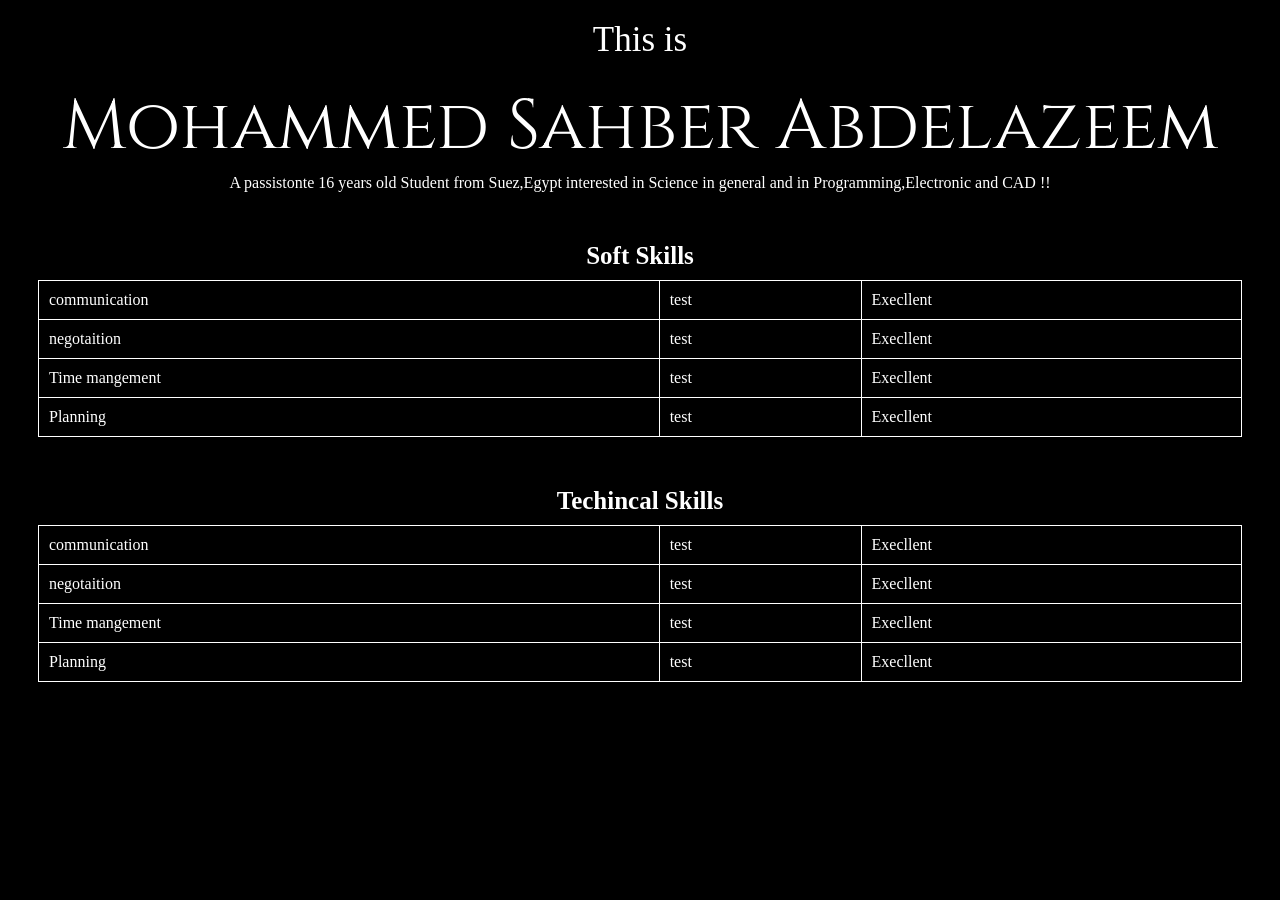
==== index.html @ 32f461c4 "added techinacal and soft skills table" ====
<!DOCTYPE html>
<html>
    <head>
        <link rel="stylesheet" href="style.css">
        <title>Vanger's Site</title>
        <link rel="icon" href="fav.ico">
        <link rel="preconnect" href="https://fonts.googleapis.com">
        <link rel="preconnect" href="https://fonts.gstatic.com" crossorigin>
        <link href="https://fonts.googleapis.com/css2?family=Roboto:wght@400;700&display=swap" rel="stylesheet">
        <link href="https://fonts.googleapis.com/css2?family=Cinzel:wght@400;700;900&display=swap" rel="stylesheet">
    </head>
    <body>
        <canva class="background"></canva>
        <div class="Pcontent">
            <div style="display: flex; justify-content: center; font-family: 'Roboto ,sans-serif'; font-size:35px; margin-top:20px;">This is </div>
             <div style="display: flex; justify-content: center; font-family: 'Cinzel' ,serif; font-size: 70px; margin-top: 20px;">Mohammed Sahber Abdelazeem </div>
             <div style="display: flex; justify-content: center; font-family: 'Roboto ,sans-serif';">A passistonte 16 years old Student from Suez,Egypt interested in Science in general and in Programming,Electronic and CAD !!</div>
             <div class="softk" style="border-collapse: collapse; margin: 50px 30px ; ">
                <div style="display: flex; justify-content: center; font-weight: bold; font-size: 25px; margin-bottom: 10px;">Soft Skills</div>
                <table>
                <tr><td>communication</td><td><div>test</div></td><td>Execllent</td></tr>
                <tr><td>negotaition</td><td><div>test</div></td><td>Execllent</td></tr>
                <tr><td>Time mangement</td><td><div>test</div></td><td>Execllent</td></tr>
                <tr><td>Planning</td><td><div>test</div></td><td>Execllent</td></tr>
             </table></div>
             <div class="softk" style="border-collapse: collapse; margin: 50px 30px ; ">
                <div style="display: flex; justify-content: center; font-weight: bold; font-size: 25px; margin-bottom: 10px;">Techincal Skills</div>
                <table>
                <tr><td>communication</td><td><div>test</div></td><td>Execllent</td></tr>
                <tr><td>negotaition</td><td><div>test</div></td><td>Execllent</td></tr>
                <tr><td>Time mangement</td><td><div>test</div></td><td>Execllent</td></tr>
                <tr><td>Planning</td><td><div>test</div></td><td>Execllent</td></tr>
             </table></div>
        </div>
    </body>
</html>
---- style.css ----
.background{
    inset: 0;
    position: fixed;
    width: 100%;
    height: 100%;
    background-color: black;
    z-index: -1;
}
.Pcontent{
    color: white;
}
.softk table{
    border-collapse: collapse;
    width: 100%;
}
.softk table td{
    border: 1px solid white;
    padding: 10px;
}
.softk table th{
    background-color: blue;
    color: red;
    padding: 10px;
}
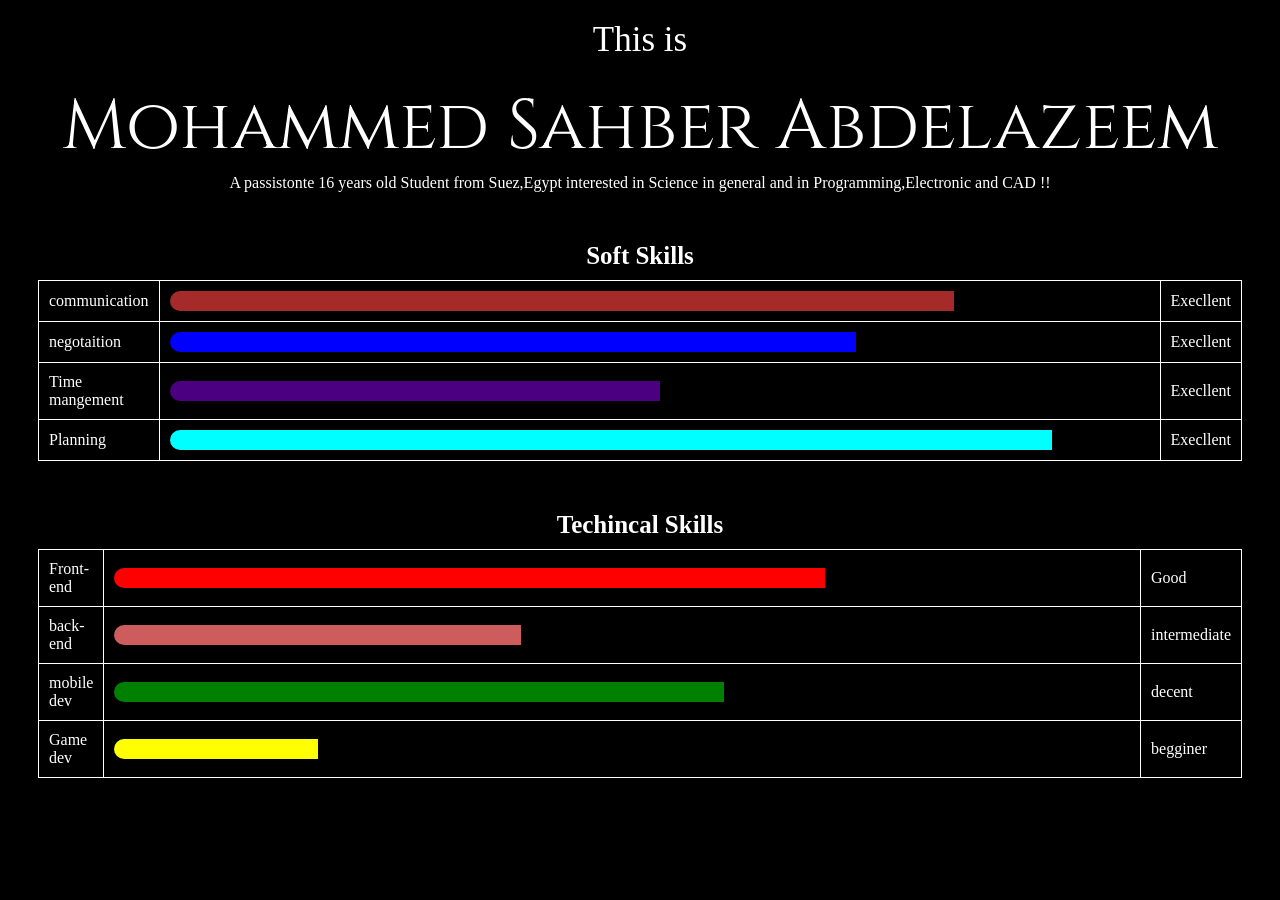
==== commit 7e96fd6d: "added progress bars and some metas" ====
--- a/index.html
+++ b/index.html
@@ -1,6 +1,8 @@
 <!DOCTYPE html>
 <html>
     <head>
+        <meta charset="UTF-8">
+<meta name="viewport" content="width=device-width, initial-scale=1.0">
         <link rel="stylesheet" href="style.css">
         <title>Vanger's Site</title>
         <link rel="icon" href="fav.ico">
@@ -18,18 +20,18 @@
              <div class="softk" style="border-collapse: collapse; margin: 50px 30px ; ">
                 <div style="display: flex; justify-content: center; font-weight: bold; font-size: 25px; margin-bottom: 10px;">Soft Skills</div>
                 <table>
-                <tr><td>communication</td><td><div>test</div></td><td>Execllent</td></tr>
-                <tr><td>negotaition</td><td><div>test</div></td><td>Execllent</td></tr>
-                <tr><td>Time mangement</td><td><div>test</div></td><td>Execllent</td></tr>
-                <tr><td>Planning</td><td><div>test</div></td><td>Execllent</td></tr>
+                <tr><td>communication</td><td><div class="track"><div style="width: 80%; background-color: brown;"></div></div></td><td>Execllent</td></tr>
+                <tr><td>negotaition</td><td><div class="track"><div style="width: 70%; background-color: blue;"></div></div></td><td>Execllent</td></tr>
+                <tr><td>Time mangement</td><td><div class="track"><div style="width: 50%; background-color: indigo;"></div></div></td><td>Execllent</td></tr>
+                <tr><td>Planning</td><td><div class="track"><div style="width: 90%; background-color: aqua;"></div></div></td><td>Execllent</td></tr>
              </table></div>
              <div class="softk" style="border-collapse: collapse; margin: 50px 30px ; ">
                 <div style="display: flex; justify-content: center; font-weight: bold; font-size: 25px; margin-bottom: 10px;">Techincal Skills</div>
                 <table>
-                <tr><td>communication</td><td><div>test</div></td><td>Execllent</td></tr>
-                <tr><td>negotaition</td><td><div>test</div></td><td>Execllent</td></tr>
-                <tr><td>Time mangement</td><td><div>test</div></td><td>Execllent</td></tr>
-                <tr><td>Planning</td><td><div>test</div></td><td>Execllent</td></tr>
+                <tr><td>Front-end</td><td><div class="track"><div style="width: 70%; background-color: red;"></div></div></td><td>Good</td></tr>
+                <tr><td>back-end</td><td><div class="track"><div style="width: 40%; background-color: indianred;"></div></div></td><td>intermediate</td></tr>
+                <tr><td>mobile dev</td><td><div class="track"><div style="width: 60%; background-color: green;"></div></div></td><td>decent</td></tr>
+                <tr><td>Game dev</td><td><div class="track"><div style="width: 20%; background-color: yellow;"></div></div></td><td>begginer</td></tr>
              </table></div>
         </div>
     </body>
--- a/style.css
+++ b/style.css
@@ -13,12 +13,34 @@
     border-collapse: collapse;
     width: 100%;
 }
-.softk table td{
+.softk table tr td{
     border: 1px solid white;
     padding: 10px;
 }
-.softk table th{
-    background-color: blue;
-    color: red;
-    padding: 10px;
+.softk table tr td:first-child,.softk table tr td:last-child{
+    width: 1%;
+    white-space: nowarp;
+}
+.sslider{
+    transition: ease-in 5s ;
+}
+.track{
+    width: 100%;
+    border-radius: 10px;
+    overflow: hidden;
+    height: 20px;
+}
+@keyframes fill {
+    from{
+        width: 0%;
+    }
+}
+.track div{
+    height: 100%;
+    width: 0%;
+    animation: fill 2s forwards;
+}
+.background{
+    width: 100vw;
+    height: 100vh;
 }
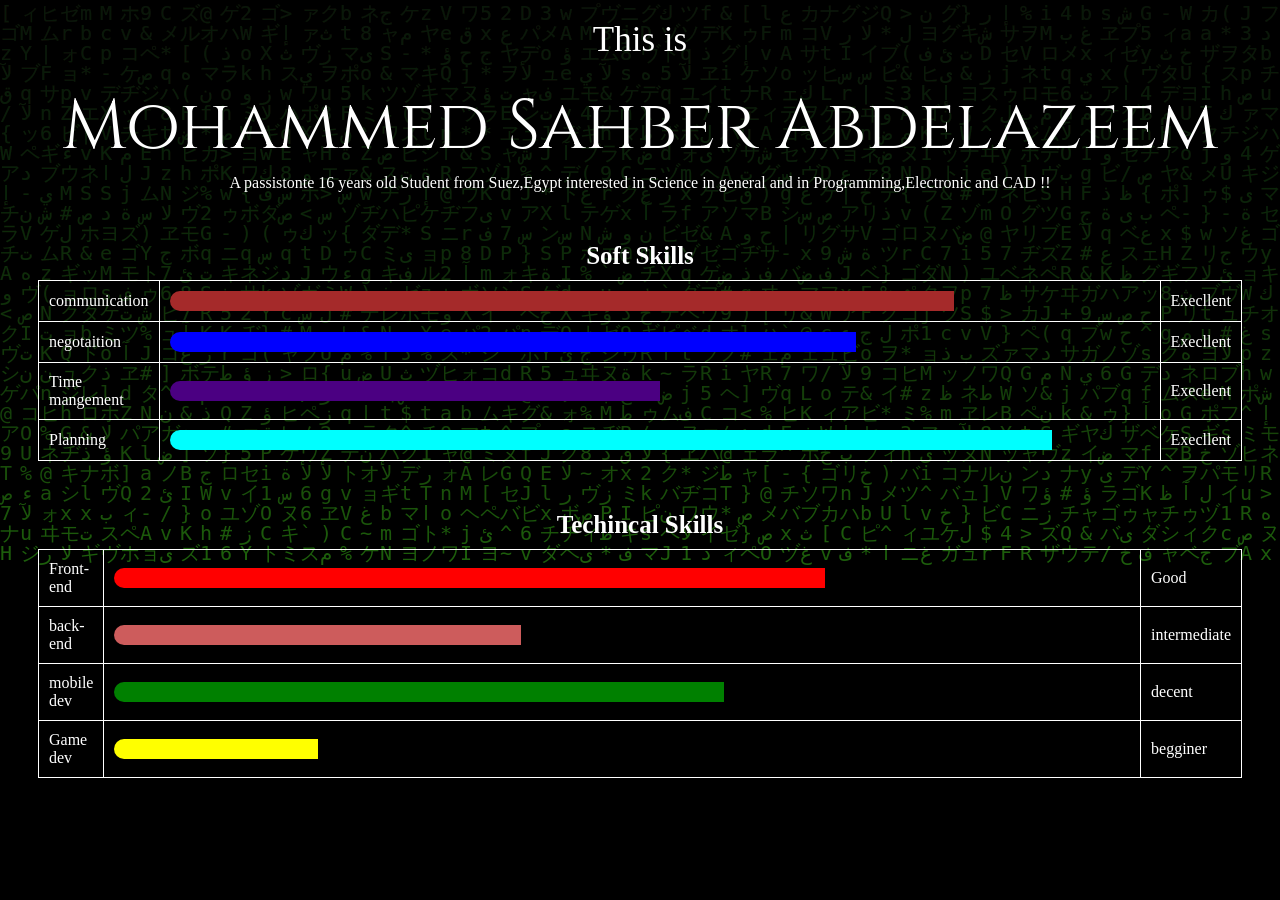
==== commit 84c2dcd5: "added the gree matrix rainfall effect !!!" ====
--- a/index.html
+++ b/index.html
@@ -12,7 +12,7 @@
         <link href="https://fonts.googleapis.com/css2?family=Cinzel:wght@400;700;900&display=swap" rel="stylesheet">
     </head>
     <body>
-        <canva class="background"></canva>
+        <canvas id="background"></canvas>
         <div class="Pcontent">
             <div style="display: flex; justify-content: center; font-family: 'Roboto ,sans-serif'; font-size:35px; margin-top:20px;">This is </div>
              <div style="display: flex; justify-content: center; font-family: 'Cinzel' ,serif; font-size: 70px; margin-top: 20px;">Mohammed Sahber Abdelazeem </div>
@@ -34,5 +34,39 @@
                 <tr><td>Game dev</td><td><div class="track"><div style="width: 20%; background-color: yellow;"></div></div></td><td>begginer</td></tr>
              </table></div>
         </div>
+        <script>
+            const canva = document.getElementById("background");
+            const ctx = canva.getContext("2d");
+            canva.width = window.innerWidth;
+            canva.height = window.innerHeight;
+            const characters = "ضصثقفغعهخحجدشسيبلاتنمكطئءؤرﻻىةوزظذإآﻵﻷabcdefghijklmnopqrstuvwxyzABCDEFGHIJKLMNOPQRSTUVWXYZ123456789アァカサタナハマヤャラワガザダバパイィキシチニヒミリヰギジヂビピウゥクスツヌフムユュルグズブヅプエェケセテネヘメレヱゲゼデベペオォコソトノホモヨョロヲゴゾドボポヴッン@#$%^&*()*&^%+-/~{[|`]}<>".split("");
+            const font = 20;
+            const columns = canva.width /font
+            const drops = [];
+            for(let i = 0;i < columns;i++){
+                drops[i] = 1;
+            }
+            function draw(){
+                ctx.fillStyle = "rgba(0,0,0,0.05)";
+                ctx.fillRect(0, 0, canva.width, canva.height);
+                ctx.fillStyle = "#1d5e0c";
+                ctx.font = `${font}px monospace`;
+                for(let i = 0;i<drops.length;i++){
+                    const text = characters[Math.floor(Math.random() * characters.length)];
+                    ctx.fillText(text,i*font,drops[i]*font);
+                    drops[i]++
+                    if(drops[i]*font > canva.height && Math.random() > 0.975){
+                        drops[i] = 0;
+                    }
+                    
+                }
+
+            }
+            setInterval(draw,50)
+            window.addEventListener("resize",() =>{
+                canva.width = window.innerWidth;
+            canva.height = window.innerHeight;
+            })
+        </script>
     </body>
 </html>
--- a/style.css
+++ b/style.css
@@ -1,4 +1,4 @@
-.background{
+#background{
     inset: 0;
     position: fixed;
     width: 100%;
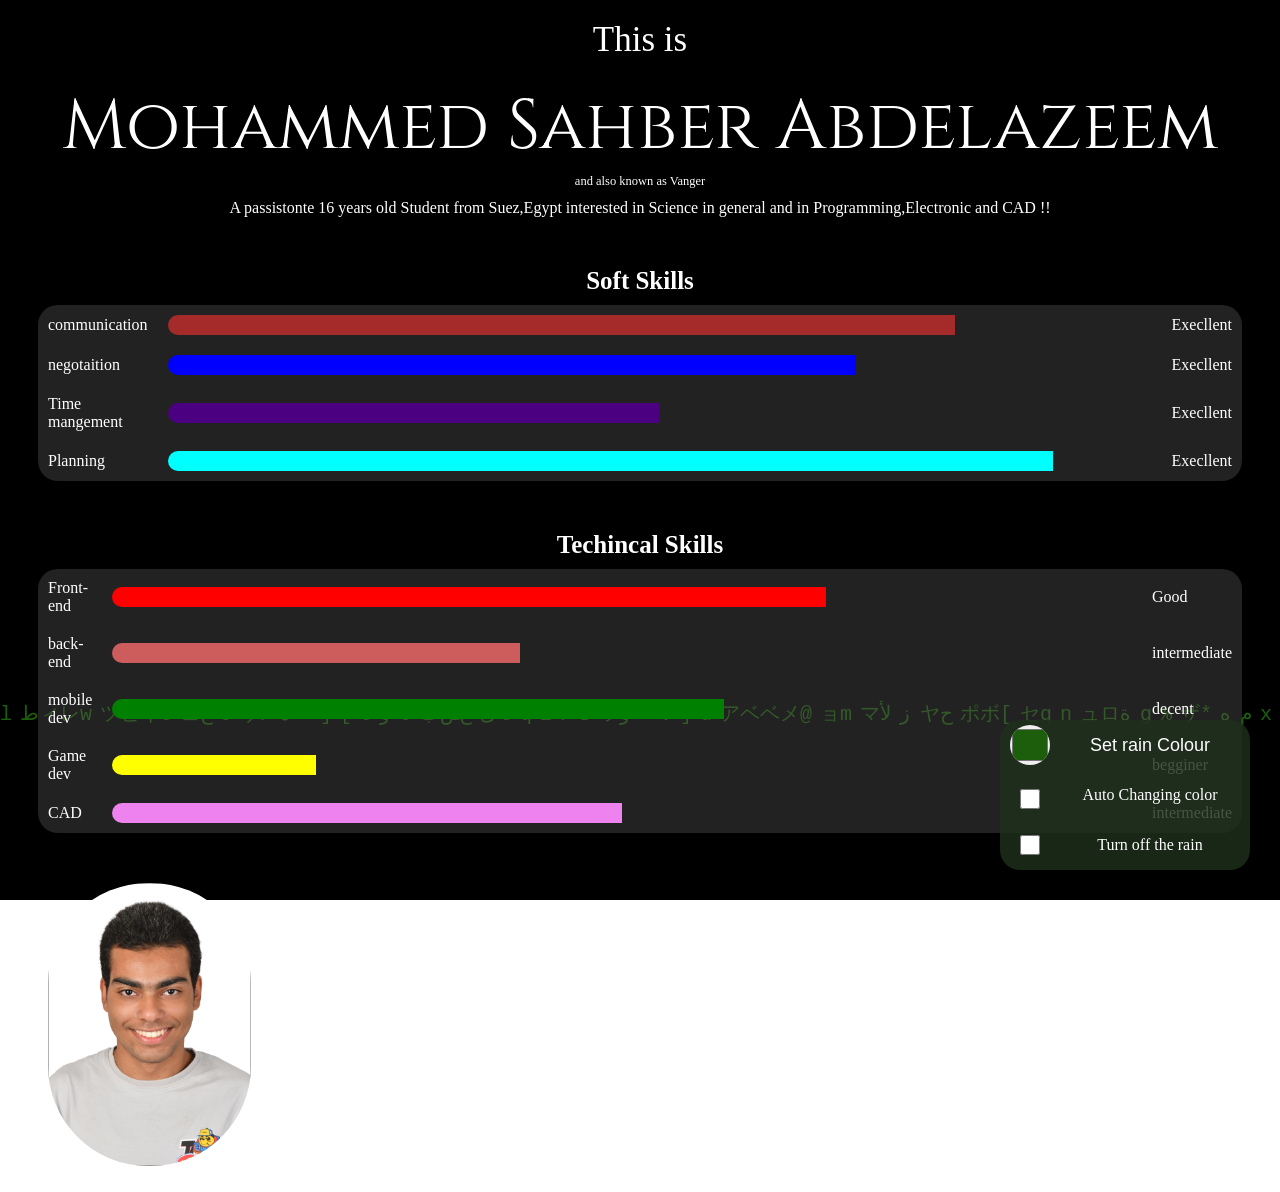
==== commit e18fe91c: "added the rain control widget + started working on the footer of the page" ====
--- a/index.html
+++ b/index.html
@@ -13,43 +13,80 @@
     </head>
     <body>
         <canvas id="background"></canvas>
+        <div class="setwindow" style="position:fixed; right: 30px; bottom: 30px; width: 250px;height: 150px; background-color: rgba(31, 48, 28, 0.823); border-radius: 20px; display: grid; grid-template-columns: 50px 1fr ; grid-template-rows: 1fr 1fr 1fr; align-items: center;">
+            <input type="color" id="colorsec" style=" display:grid;cursor:pointer;border: none;padding: 0px; border-radius: 40px; width: 40px; height: 40px; display: grid; place-items: center; margin-left: 10px;">
+            <div style="color: white; display:grid; place-items:center ;font-size:large; font-family: 'Segoe UI', Tahoma, Geneva, Verdana, sans-serif;">Set rain Colour</div>
+            <input id="autocolor" type="checkbox" style="display: grid; place-items: center; margin-left: 10px; width: 30px; margin-top: 10px; margin-left: 20px; width: 20px; height: 20px;">
+            <div style="color: white; display: grid;cursor: pointer; place-items: center;">Auto Changing color</div>
+            <input id="raincheck" type="checkbox" style="display: grid; place-items: center; margin-left: 10px; width: 30px; margin-left: 20px; width: 20px; height: 20px; ">
+            <div style="color: white; display: grid;cursor: pointer; place-items: center;">Turn off the rain</div>
+        </div>
         <div class="Pcontent">
             <div style="display: flex; justify-content: center; font-family: 'Roboto ,sans-serif'; font-size:35px; margin-top:20px;">This is </div>
              <div style="display: flex; justify-content: center; font-family: 'Cinzel' ,serif; font-size: 70px; margin-top: 20px;">Mohammed Sahber Abdelazeem </div>
+             <div style="display: flex; justify-content: center; font-family: 'Roboto ,sans-serif'; font-size: 12.5px; margin-bottom: 10px;">and also known as Vanger</div>
              <div style="display: flex; justify-content: center; font-family: 'Roboto ,sans-serif';">A passistonte 16 years old Student from Suez,Egypt interested in Science in general and in Programming,Electronic and CAD !!</div>
              <div class="softk" style="border-collapse: collapse; margin: 50px 30px ; ">
                 <div style="display: flex; justify-content: center; font-weight: bold; font-size: 25px; margin-bottom: 10px;">Soft Skills</div>
                 <table>
-                <tr><td>communication</td><td><div class="track"><div style="width: 80%; background-color: brown;"></div></div></td><td>Execllent</td></tr>
-                <tr><td>negotaition</td><td><div class="track"><div style="width: 70%; background-color: blue;"></div></div></td><td>Execllent</td></tr>
-                <tr><td>Time mangement</td><td><div class="track"><div style="width: 50%; background-color: indigo;"></div></div></td><td>Execllent</td></tr>
-                <tr><td>Planning</td><td><div class="track"><div style="width: 90%; background-color: aqua;"></div></div></td><td>Execllent</td></tr>
+                <tr><td>communication</td><span style="width: 5px;"></span><td class="progress"><div class="track"><div style="width: 80%; background-color: brown;"></div></div></td><td>Execllent</td></tr>
+                <tr><td>negotaition</td><td class="progress"><div class="track"><div style="width: 70%; background-color: blue;"></div></div></td><td>Execllent</td></tr>
+                <tr><td>Time mangement</td><td class="progress"><div class="track"><div style="width: 50%; background-color: indigo;"></div></div></td><td>Execllent</td></tr>
+                <tr><td>Planning</td><td class="progress"><div class="track"><div style="width: 90%; background-color: aqua;"></div></div></td><td>Execllent</td></tr>
              </table></div>
              <div class="softk" style="border-collapse: collapse; margin: 50px 30px ; ">
                 <div style="display: flex; justify-content: center; font-weight: bold; font-size: 25px; margin-bottom: 10px;">Techincal Skills</div>
                 <table>
-                <tr><td>Front-end</td><td><div class="track"><div style="width: 70%; background-color: red;"></div></div></td><td>Good</td></tr>
-                <tr><td>back-end</td><td><div class="track"><div style="width: 40%; background-color: indianred;"></div></div></td><td>intermediate</td></tr>
-                <tr><td>mobile dev</td><td><div class="track"><div style="width: 60%; background-color: green;"></div></div></td><td>decent</td></tr>
-                <tr><td>Game dev</td><td><div class="track"><div style="width: 20%; background-color: yellow;"></div></div></td><td>begginer</td></tr>
+                <tr><td>Front-end</td><td class="progress"><div class="track"><div style="width: 70%; background-color: red;"></div></div></td><td>Good</td></tr>
+                <tr><td>back-end</td><td class="progress"><div class="track"><div style="width: 40%; background-color: indianred;"></div></div></td><td>intermediate</td></tr>
+                <tr><td>mobile dev</td><td class="progress"><div class="track"><div style="width: 60%; background-color: green;"></div></div></td><td>decent</td></tr>
+                <tr><td>Game dev</td><td class="progress"><div class="track"><div style="width: 20%; background-color: yellow;"></div></div></td><td>begginer</td></tr>
+                <tr><td>CAD</td><td class="progress"><div class="track"><div style="width: 50%; background-color: violet;"></div></div></td><td>intermediate</td></tr>
              </table></div>
+             <div class="quote" style="display: grid; grid-template-columns: 20% 1fr; width: 100%; ">
+                <div style="display: flex; flex-direction: column; align-items: center;">
+                    <img src="ME.JPG" style="width: 80%;height: auto; border-radius: 100px; overflow: hidden; margin-left:30px; position: relative;">
+                    <div style="place-items: center; position: relative; justify-content: center;align-items: center;">
+                        Me after Discovering HackClub
+                    </div>
+                    </div>
+<div  style=" display:flex ;font-size: 40px; vertical-align: middle; place-items: center; align-items: center; font-style: italic;"><q></q>Hack Club is like my bigger family ,it is the community and the place where i feel supported and encourged</div>
+            </div>
         </div>
         <script>
+            let clearinter ;
             const canva = document.getElementById("background");
             const ctx = canva.getContext("2d");
             canva.width = window.innerWidth;
             canva.height = window.innerHeight;
             const characters = "ضصثقفغعهخحجدشسيبلاتنمكطئءؤرﻻىةوزظذإآﻵﻷabcdefghijklmnopqrstuvwxyzABCDEFGHIJKLMNOPQRSTUVWXYZ123456789アァカサタナハマヤャラワガザダバパイィキシチニヒミリヰギジヂビピウゥクスツヌフムユュルグズブヅプエェケセテネヘメレヱゲゼデベペオォコソトノホモヨョロヲゴゾドボポヴッン@#$%^&*()*&^%+-/~{[|`]}<>".split("");
             const font = 20;
+            var font_color = "#1d5e0c"
+            func_intveral = 50;
             const columns = canva.width /font
             const drops = [];
+            let autotime = 1000;
+            let colorinter;
+            let raininter ;
+            let raincheck = document.getElementById("raincheck");
             for(let i = 0;i < columns;i++){
                 drops[i] = 1;
+            }
+            function clearrain(){
+                ctx.fillStyle = "rgba(0,0,0,0.05)";
+                ctx.fillRect(0, 0, canva.width, canva.height);
+            }
+            function randcolor(){
+                let color = "#"
+                let red = ((Math.floor(Math.random() * 256)).toString(16)).padStart(2,"0")
+                let green = (Math.floor(Math.random() * 256)).toString(16).padStart(2,"0")
+                let blue = (Math.floor(Math.random() * 256)).toString(16).padStart(2,"0")
+                font_color = color + red + green + blue;
             }
             function draw(){
                 ctx.fillStyle = "rgba(0,0,0,0.05)";
                 ctx.fillRect(0, 0, canva.width, canva.height);
-                ctx.fillStyle = "#1d5e0c";
+                ctx.fillStyle = font_color;
                 ctx.font = `${font}px monospace`;
                 for(let i = 0;i<drops.length;i++){
                     const text = characters[Math.floor(Math.random() * characters.length)];
@@ -62,11 +99,34 @@
                 }
 
             }
-            setInterval(draw,50)
+            raininter = setInterval(draw,func_intveral);
             window.addEventListener("resize",() =>{
                 canva.width = window.innerWidth;
             canva.height = window.innerHeight;
             })
+        const colorsec = document.getElementById("colorsec")
+        colorsec.value = font_color;
+        colorsec.addEventListener("input" ,() => {
+            font_color = colorsec.value;
+        })
+        let colorcheckbox = document.getElementById("autocolor");
+        colorcheckbox.addEventListener("change" ,() => {
+if (colorcheckbox.checked == true){
+        colorinter = setInterval(randcolor,1000);
+        }else if(colorcheckbox.checked == false){
+            clearInterval(colorinter);
+        }
+        })
+        raincheck.addEventListener("change" ,() => {
+            if(raincheck.checked == true){
+                clearInterval(raininter)
+                clearinter = setInterval(clearrain,func_intveral);
+
+            }else{
+                clearInterval(clearinter);
+                raininter = setInterval(draw,func_intveral);
+            }
+        })
         </script>
     </body>
 </html>
--- a/style.css
+++ b/style.css
@@ -10,11 +10,20 @@
     color: white;
 }
 .softk table{
-    border-collapse: collapse;
+    border-spacing: 0px;
+    border-radius: 20px;
+    border-collapse: separate;
     width: 100%;
+    overflow: hidden;
+}
+.softk table tr{
+    /* background-color: rgba(36, 74, 30, 0.636); */
+    background-color: rgba(83, 83, 83, 0.406);
+    border: 0px;
+    border-radius: 40px;
 }
 .softk table tr td{
-    border: 1px solid white;
+    /* border: 1px solid white; */
     padding: 10px;
 }
 .softk table tr td:first-child,.softk table tr td:last-child{
@@ -43,4 +52,7 @@
 .background{
     width: 100vw;
     height: 100vh;
+}
+.progress{
+    background: transparent;
 }
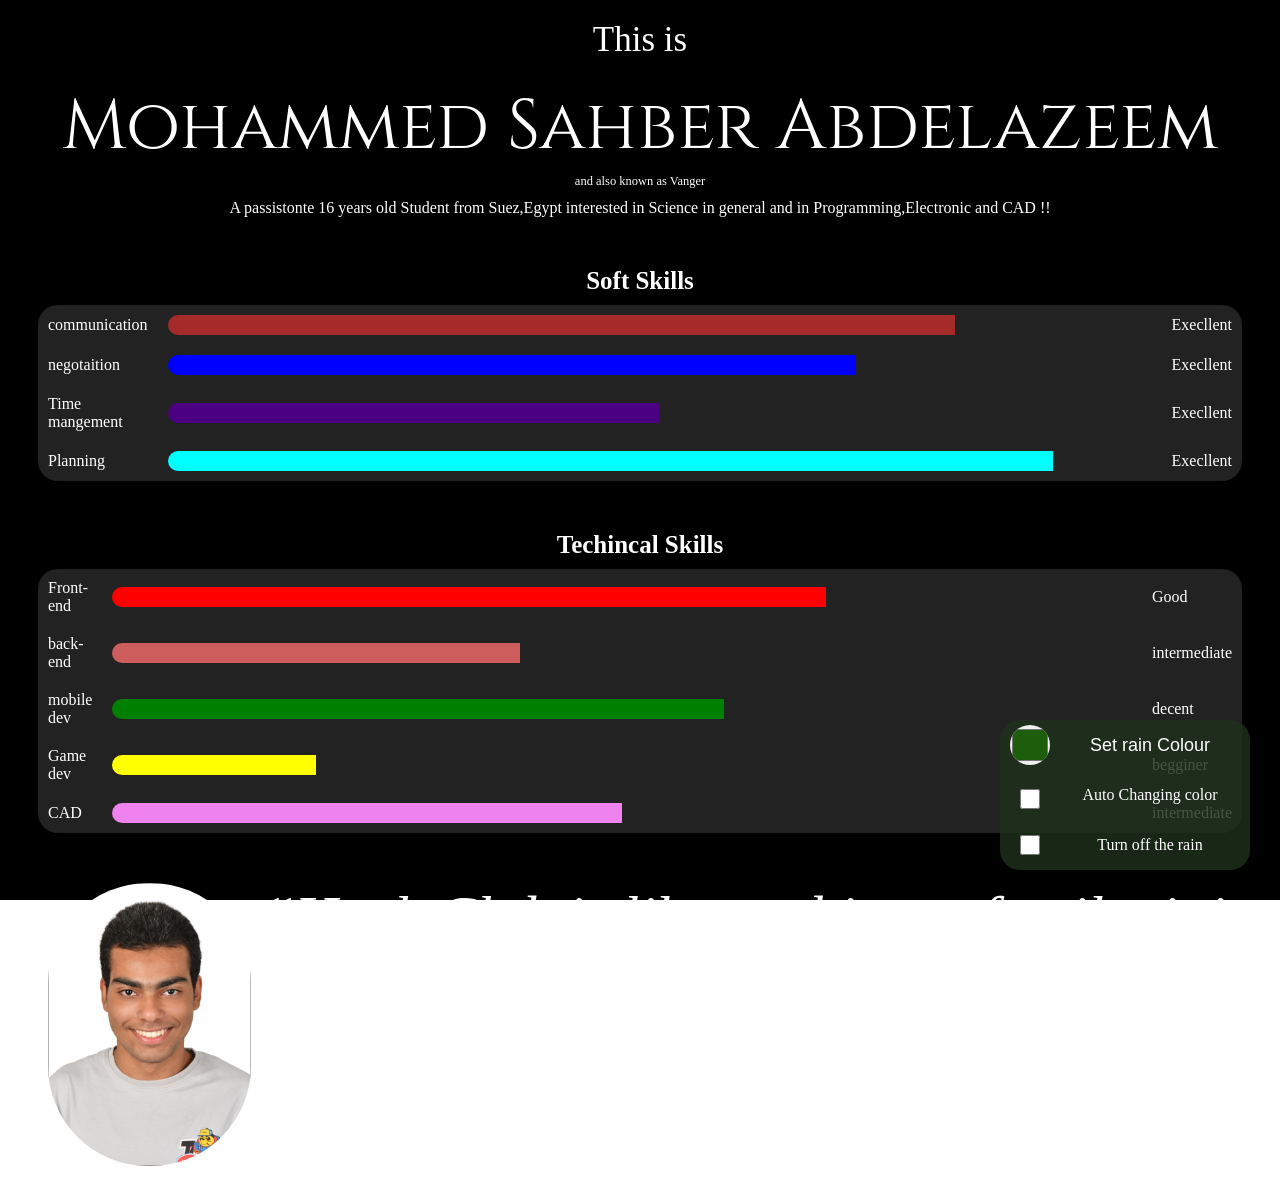
==== commit 774345f4: "finally ...i fixed the foramtting issue!!" ====
--- a/index.html
+++ b/index.html
@@ -1,132 +1,398 @@
-<!DOCTYPE html>
+<!doctype html>
 <html>
-    <head>
-        <meta charset="UTF-8">
-<meta name="viewport" content="width=device-width, initial-scale=1.0">
-        <link rel="stylesheet" href="style.css">
-        <title>Vanger's Site</title>
-        <link rel="icon" href="fav.ico">
-        <link rel="preconnect" href="https://fonts.googleapis.com">
-        <link rel="preconnect" href="https://fonts.gstatic.com" crossorigin>
-        <link href="https://fonts.googleapis.com/css2?family=Roboto:wght@400;700&display=swap" rel="stylesheet">
-        <link href="https://fonts.googleapis.com/css2?family=Cinzel:wght@400;700;900&display=swap" rel="stylesheet">
-    </head>
-    <body>
-        <canvas id="background"></canvas>
-        <div class="setwindow" style="position:fixed; right: 30px; bottom: 30px; width: 250px;height: 150px; background-color: rgba(31, 48, 28, 0.823); border-radius: 20px; display: grid; grid-template-columns: 50px 1fr ; grid-template-rows: 1fr 1fr 1fr; align-items: center;">
-            <input type="color" id="colorsec" style=" display:grid;cursor:pointer;border: none;padding: 0px; border-radius: 40px; width: 40px; height: 40px; display: grid; place-items: center; margin-left: 10px;">
-            <div style="color: white; display:grid; place-items:center ;font-size:large; font-family: 'Segoe UI', Tahoma, Geneva, Verdana, sans-serif;">Set rain Colour</div>
-            <input id="autocolor" type="checkbox" style="display: grid; place-items: center; margin-left: 10px; width: 30px; margin-top: 10px; margin-left: 20px; width: 20px; height: 20px;">
-            <div style="color: white; display: grid;cursor: pointer; place-items: center;">Auto Changing color</div>
-            <input id="raincheck" type="checkbox" style="display: grid; place-items: center; margin-left: 10px; width: 30px; margin-left: 20px; width: 20px; height: 20px; ">
-            <div style="color: white; display: grid;cursor: pointer; place-items: center;">Turn off the rain</div>
+  <head>
+    <meta charset="UTF-8" />
+    <meta name="viewport" content="width=device-width, initial-scale=1.0" />
+    <link rel="stylesheet" href="style.css" />
+    <title>Vanger's Site</title>
+    <link rel="icon" href="fav.ico" />
+    <link rel="preconnect" href="https://fonts.googleapis.com" />
+    <link rel="preconnect" href="https://fonts.gstatic.com" crossorigin />
+    <link
+      href="https://fonts.googleapis.com/css2?family=Roboto:wght@400;700&display=swap"
+      rel="stylesheet"
+    />
+    <link
+      href="https://fonts.googleapis.com/css2?family=Cinzel:wght@400;700;900&display=swap"
+      rel="stylesheet"
+    />
+  </head>
+  <body>
+    <canvas id="background"></canvas>
+    <div
+      class="setwindow"
+      style="
+        position: fixed;
+        right: 30px;
+        bottom: 30px;
+        width: 250px;
+        height: 150px;
+        background-color: rgba(31, 48, 28, 0.823);
+        border-radius: 20px;
+        display: grid;
+        grid-template-columns: 50px 1fr;
+        grid-template-rows: 1fr 1fr 1fr;
+        align-items: center;
+      "
+    >
+      <input
+        type="color"
+        id="colorsec"
+        style="
+          display: grid;
+          cursor: pointer;
+          border: none;
+          padding: 0px;
+          border-radius: 40px;
+          width: 40px;
+          height: 40px;
+          display: grid;
+          place-items: center;
+          margin-left: 10px;
+        "
+      />
+      <div
+        style="
+          color: white;
+          display: grid;
+          place-items: center;
+          font-size: large;
+          font-family:
+            &quot;Segoe UI&quot;, Tahoma, Geneva, Verdana, sans-serif;
+        "
+      >
+        Set rain Colour
+      </div>
+      <input
+        id="autocolor"
+        type="checkbox"
+        style="
+          display: grid;
+          place-items: center;
+          margin-left: 10px;
+          width: 30px;
+          margin-top: 10px;
+          margin-left: 20px;
+          width: 20px;
+          height: 20px;
+        "
+      />
+      <div
+        style="
+          color: white;
+          display: grid;
+          cursor: pointer;
+          place-items: center;
+        "
+      >
+        Auto Changing color
+      </div>
+      <input
+        id="raincheck"
+        type="checkbox"
+        style="
+          display: grid;
+          place-items: center;
+          margin-left: 10px;
+          width: 30px;
+          margin-left: 20px;
+          width: 20px;
+          height: 20px;
+        "
+      />
+      <div
+        style="
+          color: white;
+          display: grid;
+          cursor: pointer;
+          place-items: center;
+        "
+      >
+        Turn off the rain
+      </div>
+    </div>
+    <div class="Pcontent">
+      <div
+        style="
+          display: flex;
+          justify-content: center;
+          font-family: &quot;Roboto ,sans-serif&quot;;
+          font-size: 35px;
+          margin-top: 20px;
+        "
+      >
+        This is
+      </div>
+      <div
+        style="
+          display: flex;
+          justify-content: center;
+          font-family: &quot;Cinzel&quot;, serif;
+          font-size: 70px;
+          margin-top: 20px;
+        "
+      >
+        Mohammed Sahber Abdelazeem
+      </div>
+      <div
+        style="
+          display: flex;
+          justify-content: center;
+          font-family: &quot;Roboto ,sans-serif&quot;;
+          font-size: 12.5px;
+          margin-bottom: 10px;
+        "
+      >
+        and also known as Vanger
+      </div>
+      <div
+        style="
+          display: flex;
+          justify-content: center;
+          font-family: &quot;Roboto ,sans-serif&quot;;
+        "
+      >
+        A passistonte 16 years old Student from Suez,Egypt interested in Science
+        in general and in Programming,Electronic and CAD !!
+      </div>
+      <div class="softk" style="border-collapse: collapse; margin: 50px 30px">
+        <div
+          style="
+            display: flex;
+            justify-content: center;
+            font-weight: bold;
+            font-size: 25px;
+            margin-bottom: 10px;
+          "
+        >
+          Soft Skills
         </div>
-        <div class="Pcontent">
-            <div style="display: flex; justify-content: center; font-family: 'Roboto ,sans-serif'; font-size:35px; margin-top:20px;">This is </div>
-             <div style="display: flex; justify-content: center; font-family: 'Cinzel' ,serif; font-size: 70px; margin-top: 20px;">Mohammed Sahber Abdelazeem </div>
-             <div style="display: flex; justify-content: center; font-family: 'Roboto ,sans-serif'; font-size: 12.5px; margin-bottom: 10px;">and also known as Vanger</div>
-             <div style="display: flex; justify-content: center; font-family: 'Roboto ,sans-serif';">A passistonte 16 years old Student from Suez,Egypt interested in Science in general and in Programming,Electronic and CAD !!</div>
-             <div class="softk" style="border-collapse: collapse; margin: 50px 30px ; ">
-                <div style="display: flex; justify-content: center; font-weight: bold; font-size: 25px; margin-bottom: 10px;">Soft Skills</div>
-                <table>
-                <tr><td>communication</td><span style="width: 5px;"></span><td class="progress"><div class="track"><div style="width: 80%; background-color: brown;"></div></div></td><td>Execllent</td></tr>
-                <tr><td>negotaition</td><td class="progress"><div class="track"><div style="width: 70%; background-color: blue;"></div></div></td><td>Execllent</td></tr>
-                <tr><td>Time mangement</td><td class="progress"><div class="track"><div style="width: 50%; background-color: indigo;"></div></div></td><td>Execllent</td></tr>
-                <tr><td>Planning</td><td class="progress"><div class="track"><div style="width: 90%; background-color: aqua;"></div></div></td><td>Execllent</td></tr>
-             </table></div>
-             <div class="softk" style="border-collapse: collapse; margin: 50px 30px ; ">
-                <div style="display: flex; justify-content: center; font-weight: bold; font-size: 25px; margin-bottom: 10px;">Techincal Skills</div>
-                <table>
-                <tr><td>Front-end</td><td class="progress"><div class="track"><div style="width: 70%; background-color: red;"></div></div></td><td>Good</td></tr>
-                <tr><td>back-end</td><td class="progress"><div class="track"><div style="width: 40%; background-color: indianred;"></div></div></td><td>intermediate</td></tr>
-                <tr><td>mobile dev</td><td class="progress"><div class="track"><div style="width: 60%; background-color: green;"></div></div></td><td>decent</td></tr>
-                <tr><td>Game dev</td><td class="progress"><div class="track"><div style="width: 20%; background-color: yellow;"></div></div></td><td>begginer</td></tr>
-                <tr><td>CAD</td><td class="progress"><div class="track"><div style="width: 50%; background-color: violet;"></div></div></td><td>intermediate</td></tr>
-             </table></div>
-             <div class="quote" style="display: grid; grid-template-columns: 20% 1fr; width: 100%; ">
-                <div style="display: flex; flex-direction: column; align-items: center;">
-                    <img src="ME.JPG" style="width: 80%;height: auto; border-radius: 100px; overflow: hidden; margin-left:30px; position: relative;">
-                    <div style="place-items: center; position: relative; justify-content: center;align-items: center;">
-                        Me after Discovering HackClub
-                    </div>
-                    </div>
-<div  style=" display:flex ;font-size: 40px; vertical-align: middle; place-items: center; align-items: center; font-style: italic;"><q></q>Hack Club is like my bigger family ,it is the community and the place where i feel supported and encourged</div>
-            </div>
+        <table>
+          <tr>
+            <td>communication</td>
+            <span style="width: 5px"></span>
+            <td class="progress">
+              <div class="track">
+                <div style="width: 80%; background-color: brown"></div>
+              </div>
+            </td>
+            <td>Execllent</td>
+          </tr>
+          <tr>
+            <td>negotaition</td>
+            <td class="progress">
+              <div class="track">
+                <div style="width: 70%; background-color: blue"></div>
+              </div>
+            </td>
+            <td>Execllent</td>
+          </tr>
+          <tr>
+            <td>Time mangement</td>
+            <td class="progress">
+              <div class="track">
+                <div style="width: 50%; background-color: indigo"></div>
+              </div>
+            </td>
+            <td>Execllent</td>
+          </tr>
+          <tr>
+            <td>Planning</td>
+            <td class="progress">
+              <div class="track">
+                <div style="width: 90%; background-color: aqua"></div>
+              </div>
+            </td>
+            <td>Execllent</td>
+          </tr>
+        </table>
+      </div>
+      <div class="softk" style="border-collapse: collapse; margin: 50px 30px">
+        <div
+          style="
+            display: flex;
+            justify-content: center;
+            font-weight: bold;
+            font-size: 25px;
+            margin-bottom: 10px;
+          "
+        >
+          Techincal Skills
         </div>
-        <script>
-            let clearinter ;
-            const canva = document.getElementById("background");
-            const ctx = canva.getContext("2d");
-            canva.width = window.innerWidth;
-            canva.height = window.innerHeight;
-            const characters = "ضصثقفغعهخحجدشسيبلاتنمكطئءؤرﻻىةوزظذإآﻵﻷabcdefghijklmnopqrstuvwxyzABCDEFGHIJKLMNOPQRSTUVWXYZ123456789アァカサタナハマヤャラワガザダバパイィキシチニヒミリヰギジヂビピウゥクスツヌフムユュルグズブヅプエェケセテネヘメレヱゲゼデベペオォコソトノホモヨョロヲゴゾドボポヴッン@#$%^&*()*&^%+-/~{[|`]}<>".split("");
-            const font = 20;
-            var font_color = "#1d5e0c"
-            func_intveral = 50;
-            const columns = canva.width /font
-            const drops = [];
-            let autotime = 1000;
-            let colorinter;
-            let raininter ;
-            let raincheck = document.getElementById("raincheck");
-            for(let i = 0;i < columns;i++){
-                drops[i] = 1;
-            }
-            function clearrain(){
-                ctx.fillStyle = "rgba(0,0,0,0.05)";
-                ctx.fillRect(0, 0, canva.width, canva.height);
-            }
-            function randcolor(){
-                let color = "#"
-                let red = ((Math.floor(Math.random() * 256)).toString(16)).padStart(2,"0")
-                let green = (Math.floor(Math.random() * 256)).toString(16).padStart(2,"0")
-                let blue = (Math.floor(Math.random() * 256)).toString(16).padStart(2,"0")
-                font_color = color + red + green + blue;
-            }
-            function draw(){
-                ctx.fillStyle = "rgba(0,0,0,0.05)";
-                ctx.fillRect(0, 0, canva.width, canva.height);
-                ctx.fillStyle = font_color;
-                ctx.font = `${font}px monospace`;
-                for(let i = 0;i<drops.length;i++){
-                    const text = characters[Math.floor(Math.random() * characters.length)];
-                    ctx.fillText(text,i*font,drops[i]*font);
-                    drops[i]++
-                    if(drops[i]*font > canva.height && Math.random() > 0.975){
-                        drops[i] = 0;
-                    }
-                    
-                }
-
-            }
-            raininter = setInterval(draw,func_intveral);
-            window.addEventListener("resize",() =>{
-                canva.width = window.innerWidth;
-            canva.height = window.innerHeight;
-            })
-        const colorsec = document.getElementById("colorsec")
-        colorsec.value = font_color;
-        colorsec.addEventListener("input" ,() => {
-            font_color = colorsec.value;
-        })
-        let colorcheckbox = document.getElementById("autocolor");
-        colorcheckbox.addEventListener("change" ,() => {
-if (colorcheckbox.checked == true){
-        colorinter = setInterval(randcolor,1000);
-        }else if(colorcheckbox.checked == false){
-            clearInterval(colorinter);
+        <table>
+          <tr>
+            <td>Front-end</td>
+            <td class="progress">
+              <div class="track">
+                <div style="width: 70%; background-color: red"></div>
+              </div>
+            </td>
+            <td>Good</td>
+          </tr>
+          <tr>
+            <td>back-end</td>
+            <td class="progress">
+              <div class="track">
+                <div style="width: 40%; background-color: indianred"></div>
+              </div>
+            </td>
+            <td>intermediate</td>
+          </tr>
+          <tr>
+            <td>mobile dev</td>
+            <td class="progress">
+              <div class="track">
+                <div style="width: 60%; background-color: green"></div>
+              </div>
+            </td>
+            <td>decent</td>
+          </tr>
+          <tr>
+            <td>Game dev</td>
+            <td class="progress">
+              <div class="track">
+                <div style="width: 20%; background-color: yellow"></div>
+              </div>
+            </td>
+            <td>begginer</td>
+          </tr>
+          <tr>
+            <td>CAD</td>
+            <td class="progress">
+              <div class="track">
+                <div style="width: 50%; background-color: violet"></div>
+              </div>
+            </td>
+            <td>intermediate</td>
+          </tr>
+        </table>
+      </div>
+      <div
+        class="quote"
+        style="display: grid; grid-template-columns: 20% 1fr; width: 100%"
+      >
+        <div style="display: flex; flex-direction: column; align-items: center">
+          <img
+            src="ME.JPG"
+            style="
+              width: 80%;
+              height: auto;
+              border-radius: 100px;
+              overflow: hidden;
+              margin-left: 30px;
+              position: relative;
+            "
+          />
+          <div
+            style="
+              place-items: center;
+              position: relative;
+              justify-content: center;
+              align-items: center;
+            "
+          >
+            Me after Discovering HackClub
+          </div>
+        </div>
+        <div
+          style="
+            display: flex;
+            flex-direction: column;
+            font-size: 60px;
+            vertical-align: middle;
+            font-style: italic;
+          "
+        >
+          <q style="display: inline"
+            >Hack Club is like my bigger family ,it is the community and the
+            place where i feel supported and encourged</q
+          ><span style="font-size: medium; font-style: normal"
+            >Mohammed S. Abdelazeem</span
+          >
+        </div>
+      </div>
+    </div>
+    <script>
+      let clearinter;
+      const canva = document.getElementById("background");
+      const ctx = canva.getContext("2d");
+      canva.width = window.innerWidth;
+      canva.height = window.innerHeight;
+      const characters =
+        "ضصثقفغعهخحجدشسيبلاتنمكطئءؤرﻻىةوزظذإآﻵﻷabcdefghijklmnopqrstuvwxyzABCDEFGHIJKLMNOPQRSTUVWXYZ123456789アァカサタナハマヤャラワガザダバパイィキシチニヒミリヰギジヂビピウゥクスツヌフムユュルグズブヅプエェケセテネヘメレヱゲゼデベペオォコソトノホモヨョロヲゴゾドボポヴッン@#$%^&*()*&^%+-/~{[|`]}<>".split(
+          "",
+        );
+      const font = 20;
+      var font_color = "#1d5e0c";
+      func_intveral = 50;
+      const columns = canva.width / font;
+      const drops = [];
+      let autotime = 1000;
+      let colorinter;
+      let raininter;
+      let raincheck = document.getElementById("raincheck");
+      for (let i = 0; i < columns; i++) {
+        drops[i] = 1;
+      }
+      function clearrain() {
+        ctx.fillStyle = "rgba(0,0,0,0.05)";
+        ctx.fillRect(0, 0, canva.width, canva.height);
+      }
+      function randcolor() {
+        let color = "#";
+        let red = Math.floor(Math.random() * 256)
+          .toString(16)
+          .padStart(2, "0");
+        let green = Math.floor(Math.random() * 256)
+          .toString(16)
+          .padStart(2, "0");
+        let blue = Math.floor(Math.random() * 256)
+          .toString(16)
+          .padStart(2, "0");
+        font_color = color + red + green + blue;
+      }
+      function draw() {
+        ctx.fillStyle = "rgba(0,0,0,0.05)";
+        ctx.fillRect(0, 0, canva.width, canva.height);
+        ctx.fillStyle = font_color;
+        ctx.font = `${font}px monospace`;
+        for (let i = 0; i < drops.length; i++) {
+          const text =
+            characters[Math.floor(Math.random() * characters.length)];
+          ctx.fillText(text, i * font, drops[i] * font);
+          drops[i]++;
+          if (drops[i] * font > canva.height && Math.random() > 0.975) {
+            drops[i] = 0;
+          }
         }
-        })
-        raincheck.addEventListener("change" ,() => {
-            if(raincheck.checked == true){
-                clearInterval(raininter)
-                clearinter = setInterval(clearrain,func_intveral);
-
-            }else{
-                clearInterval(clearinter);
-                raininter = setInterval(draw,func_intveral);
-            }
-        })
-        </script>
-    </body>
-</html>+      }
+      raininter = setInterval(draw, func_intveral);
+      window.addEventListener("resize", () => {
+        canva.width = window.innerWidth;
+        canva.height = window.innerHeight;
+      });
+      const colorsec = document.getElementById("colorsec");
+      colorsec.value = font_color;
+      colorsec.addEventListener("input", () => {
+        font_color = colorsec.value;
+      });
+      let colorcheckbox = document.getElementById("autocolor");
+      colorcheckbox.addEventListener("change", () => {
+        if (colorcheckbox.checked == true) {
+          colorinter = setInterval(randcolor, 1000);
+        } else if (colorcheckbox.checked == false) {
+          clearInterval(colorinter);
+        }
+      });
+      raincheck.addEventListener("change", () => {
+        if (raincheck.checked == true) {
+          clearInterval(raininter);
+          clearinter = setInterval(clearrain, func_intveral);
+        } else {
+          clearInterval(clearinter);
+          raininter = setInterval(draw, func_intveral);
+        }
+      });
+    </script>
+  </body>
+</html>
--- a/style.css
+++ b/style.css
@@ -1,58 +1,59 @@
-#background{
-    inset: 0;
-    position: fixed;
-    width: 100%;
-    height: 100%;
-    background-color: black;
-    z-index: -1;
+#background {
+  inset: 0;
+  position: fixed;
+  width: 100%;
+  height: 100%;
+  background-color: black;
+  z-index: -1;
 }
-.Pcontent{
-    color: white;
+.Pcontent {
+  color: white;
 }
-.softk table{
-    border-spacing: 0px;
-    border-radius: 20px;
-    border-collapse: separate;
-    width: 100%;
-    overflow: hidden;
+.softk table {
+  border-spacing: 0px;
+  border-radius: 20px;
+  border-collapse: separate;
+  width: 100%;
+  overflow: hidden;
 }
-.softk table tr{
-    /* background-color: rgba(36, 74, 30, 0.636); */
-    background-color: rgba(83, 83, 83, 0.406);
-    border: 0px;
-    border-radius: 40px;
+.softk table tr {
+  /* background-color: rgba(36, 74, 30, 0.636); */
+  background-color: rgba(83, 83, 83, 0.406);
+  border: 0px;
+  border-radius: 40px;
 }
-.softk table tr td{
-    /* border: 1px solid white; */
-    padding: 10px;
+.softk table tr td {
+  /* border: 1px solid white; */
+  padding: 10px;
 }
-.softk table tr td:first-child,.softk table tr td:last-child{
-    width: 1%;
-    white-space: nowarp;
+.softk table tr td:first-child,
+.softk table tr td:last-child {
+  width: 1%;
+  white-space: nowarp;
 }
-.sslider{
-    transition: ease-in 5s ;
+.sslider {
+  transition: ease-in 5s;
 }
-.track{
-    width: 100%;
-    border-radius: 10px;
-    overflow: hidden;
-    height: 20px;
+.track {
+  width: 100%;
+  border-radius: 10px;
+  overflow: hidden;
+  height: 20px;
 }
 @keyframes fill {
-    from{
-        width: 0%;
-    }
+  from {
+    width: 0%;
+  }
 }
-.track div{
-    height: 100%;
-    width: 0%;
-    animation: fill 2s forwards;
+.track div {
+  height: 100%;
+  width: 0%;
+  animation: fill 2s forwards;
 }
-.background{
-    width: 100vw;
-    height: 100vh;
+.background {
+  width: 100vw;
+  height: 100vh;
 }
-.progress{
-    background: transparent;
-}+.progress {
+  background: transparent;
+}
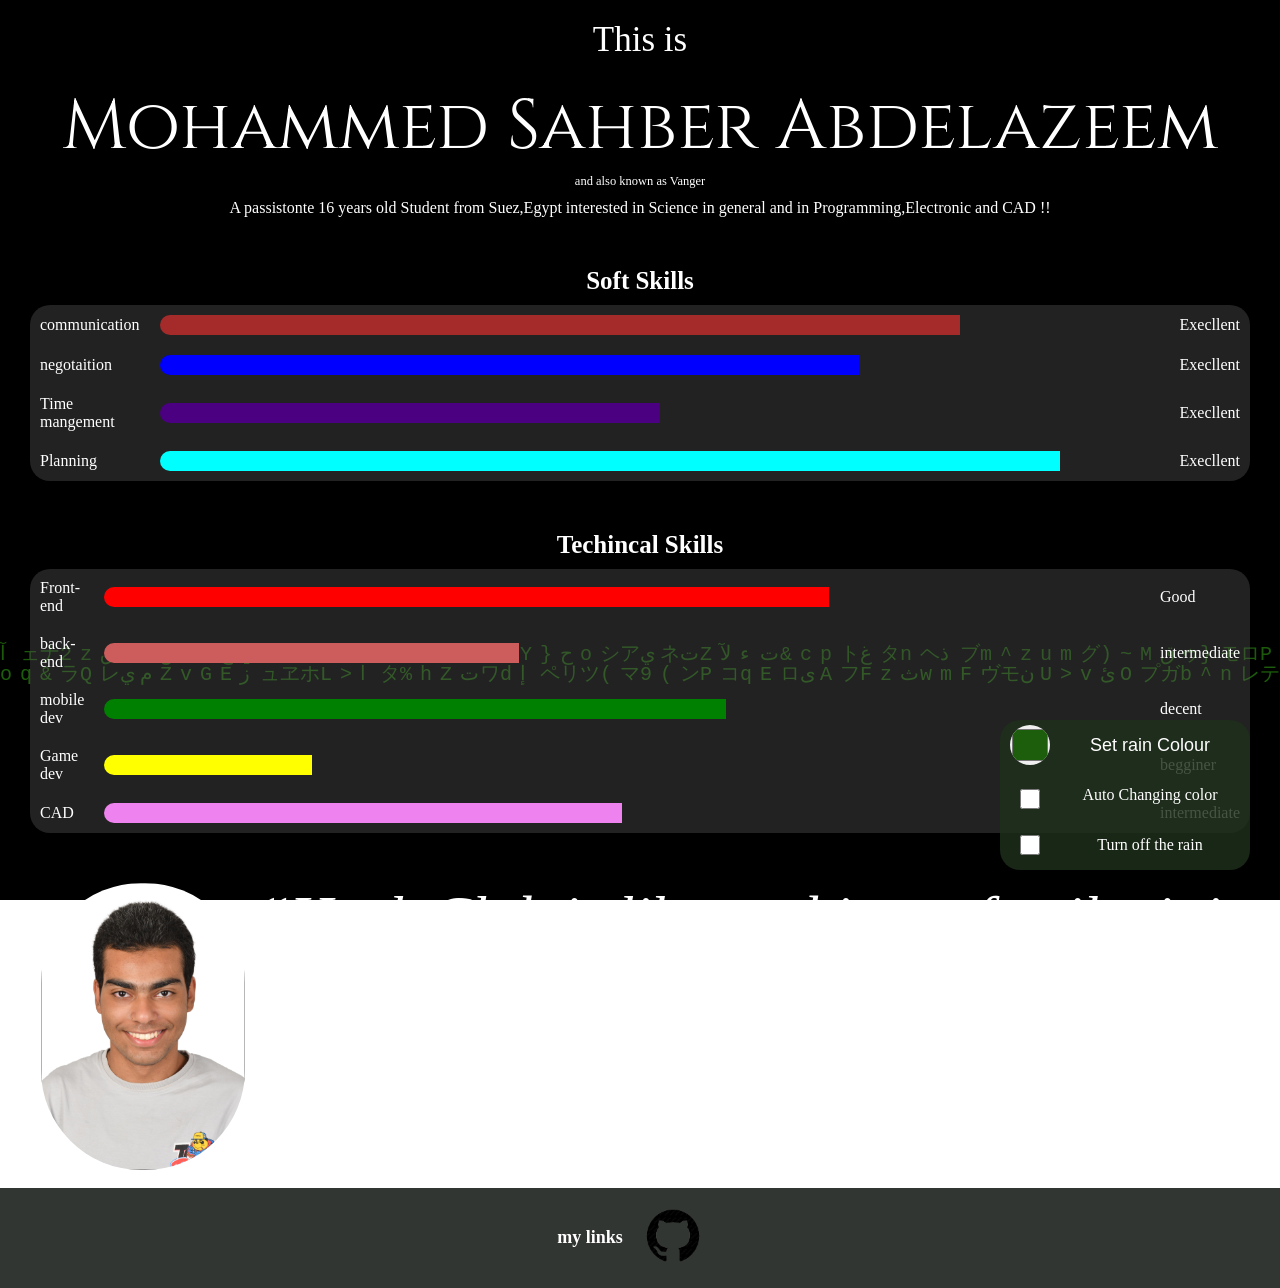
==== commit 62b1c9a5: "added the footer" ====
--- a/index.html
+++ b/index.html
@@ -16,6 +16,7 @@
       href="https://fonts.googleapis.com/css2?family=Cinzel:wght@400;700;900&display=swap"
       rel="stylesheet"
     />
+    <script src="script.js"></script>
   </head>
   <body>
     <canvas id="background"></canvas>
@@ -312,87 +313,33 @@
         </div>
       </div>
     </div>
-    <script>
-      let clearinter;
-      const canva = document.getElementById("background");
-      const ctx = canva.getContext("2d");
-      canva.width = window.innerWidth;
-      canva.height = window.innerHeight;
-      const characters =
-        "ضصثقفغعهخحجدشسيبلاتنمكطئءؤرﻻىةوزظذإآﻵﻷabcdefghijklmnopqrstuvwxyzABCDEFGHIJKLMNOPQRSTUVWXYZ123456789アァカサタナハマヤャラワガザダバパイィキシチニヒミリヰギジヂビピウゥクスツヌフムユュルグズブヅプエェケセテネヘメレヱゲゼデベペオォコソトノホモヨョロヲゴゾドボポヴッン@#$%^&*()*&^%+-/~{[|`]}<>".split(
-          "",
-        );
-      const font = 20;
-      var font_color = "#1d5e0c";
-      func_intveral = 50;
-      const columns = canva.width / font;
-      const drops = [];
-      let autotime = 1000;
-      let colorinter;
-      let raininter;
-      let raincheck = document.getElementById("raincheck");
-      for (let i = 0; i < columns; i++) {
-        drops[i] = 1;
-      }
-      function clearrain() {
-        ctx.fillStyle = "rgba(0,0,0,0.05)";
-        ctx.fillRect(0, 0, canva.width, canva.height);
-      }
-      function randcolor() {
-        let color = "#";
-        let red = Math.floor(Math.random() * 256)
-          .toString(16)
-          .padStart(2, "0");
-        let green = Math.floor(Math.random() * 256)
-          .toString(16)
-          .padStart(2, "0");
-        let blue = Math.floor(Math.random() * 256)
-          .toString(16)
-          .padStart(2, "0");
-        font_color = color + red + green + blue;
-      }
-      function draw() {
-        ctx.fillStyle = "rgba(0,0,0,0.05)";
-        ctx.fillRect(0, 0, canva.width, canva.height);
-        ctx.fillStyle = font_color;
-        ctx.font = `${font}px monospace`;
-        for (let i = 0; i < drops.length; i++) {
-          const text =
-            characters[Math.floor(Math.random() * characters.length)];
-          ctx.fillText(text, i * font, drops[i] * font);
-          drops[i]++;
-          if (drops[i] * font > canva.height && Math.random() > 0.975) {
-            drops[i] = 0;
-          }
-        }
-      }
-      raininter = setInterval(draw, func_intveral);
-      window.addEventListener("resize", () => {
-        canva.width = window.innerWidth;
-        canva.height = window.innerHeight;
-      });
-      const colorsec = document.getElementById("colorsec");
-      colorsec.value = font_color;
-      colorsec.addEventListener("input", () => {
-        font_color = colorsec.value;
-      });
-      let colorcheckbox = document.getElementById("autocolor");
-      colorcheckbox.addEventListener("change", () => {
-        if (colorcheckbox.checked == true) {
-          colorinter = setInterval(randcolor, 1000);
-        } else if (colorcheckbox.checked == false) {
-          clearInterval(colorinter);
-        }
-      });
-      raincheck.addEventListener("change", () => {
-        if (raincheck.checked == true) {
-          clearInterval(raininter);
-          clearinter = setInterval(clearrain, func_intveral);
-        } else {
-          clearInterval(clearinter);
-          raininter = setInterval(draw, func_intveral);
-        }
-      });
-    </script>
+    <footer
+      style="
+        display: flex;
+        flex-direction: row;
+        align-items: center;
+        justify-content: center;
+        width: 100%;
+        height: 100px;
+        background-color: rgb(50, 54, 50);
+        margin: 0px;
+        color: white;
+      "
+    >
+      <div
+        style="
+          font-size: large;
+          font-weight: bold;
+          font-family:
+            &quot;Gill Sans&quot;, &quot;Gill Sans MT&quot;, Calibri,
+            &quot;Trebuchet MS&quot;, sans-serifs;
+        "
+      >
+        my links
+      </div>
+      <a href="https://www.github.com/Vang-er/"
+        ><img src="github.png" height="auto" width="100px"
+      /></a>
+    </footer>
   </body>
 </html>
--- a/style.css
+++ b/style.css
@@ -57,3 +57,6 @@
 .progress {
   background: transparent;
 }
+body {
+  margin: 0px;
+}
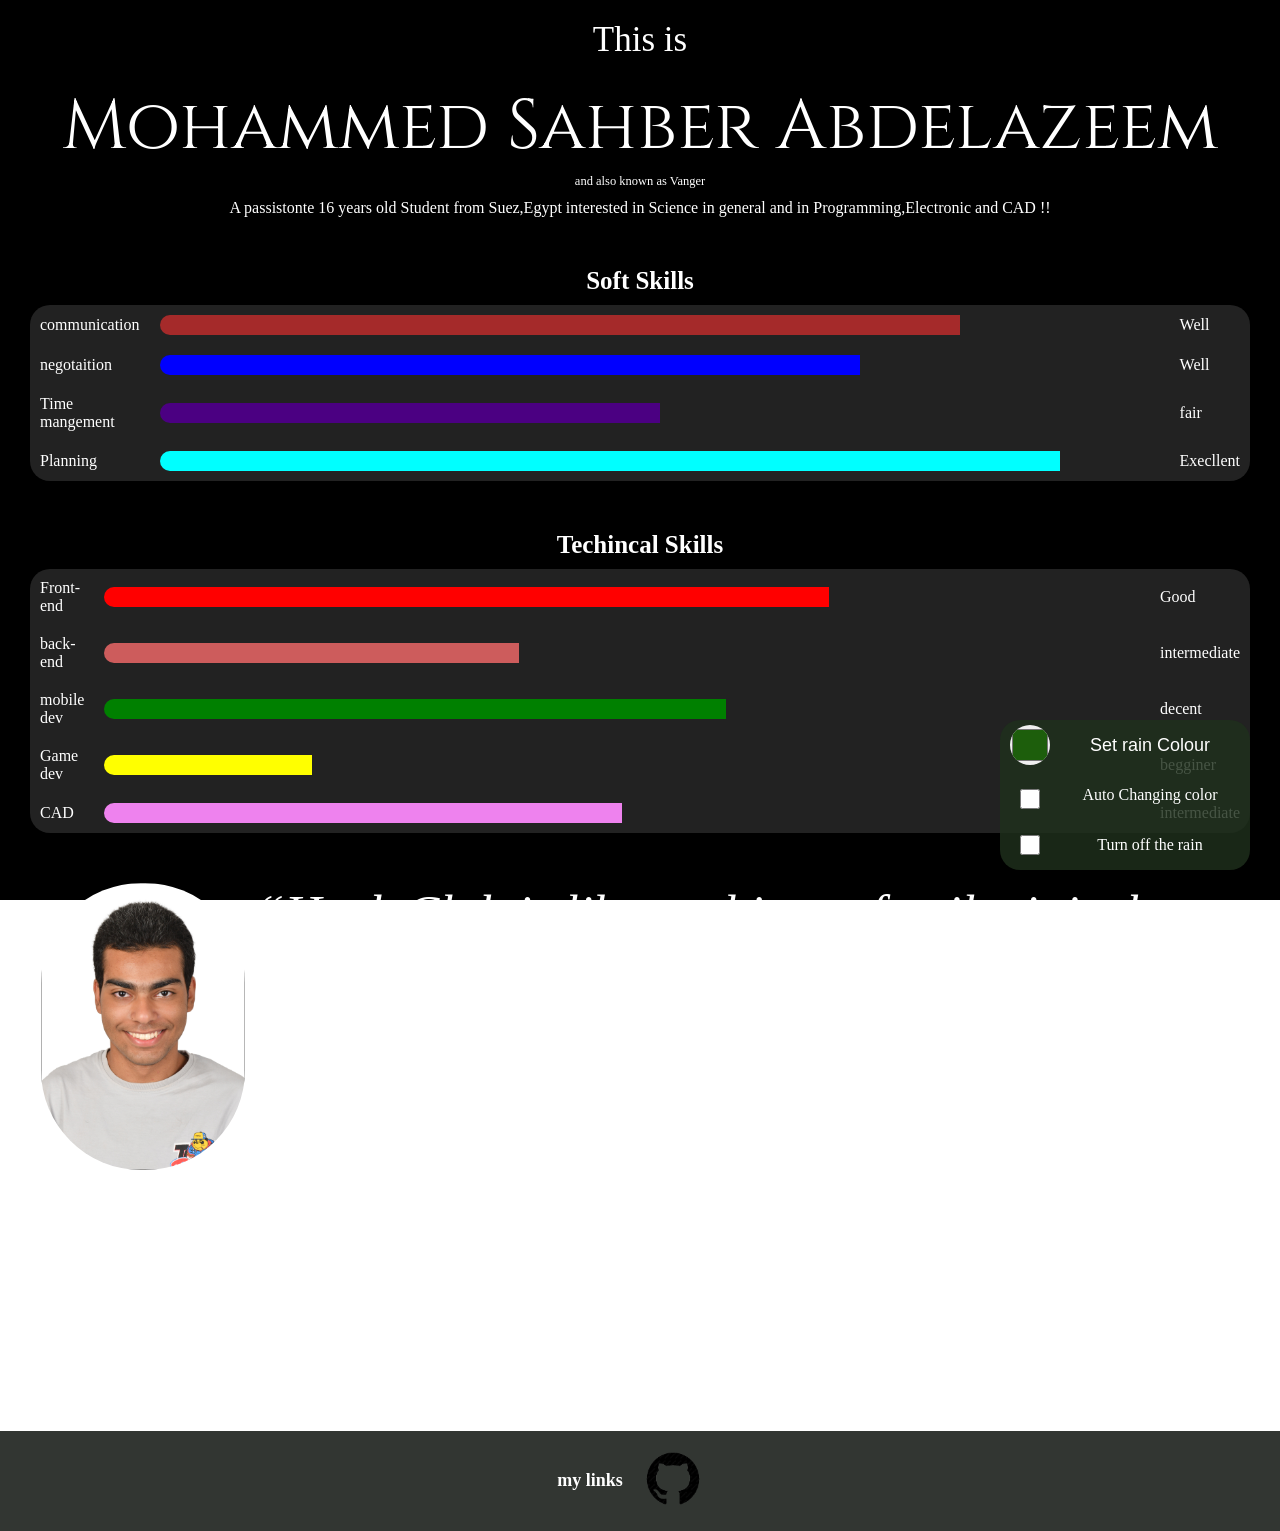
==== commit d7697ba9: "changed home to index" ====
--- a/index.html
+++ b/index.html
@@ -16,7 +16,7 @@
       href="https://fonts.googleapis.com/css2?family=Cinzel:wght@400;700;900&display=swap"
       rel="stylesheet"
     />
-    <script src="script.js"></script>
+    <script src="script1.js"></script>
   </head>
   <body>
     <canvas id="background"></canvas>
@@ -177,7 +177,7 @@
                 <div style="width: 80%; background-color: brown"></div>
               </div>
             </td>
-            <td>Execllent</td>
+            <td>Well</td>
           </tr>
           <tr>
             <td>negotaition</td>
@@ -186,7 +186,7 @@
                 <div style="width: 70%; background-color: blue"></div>
               </div>
             </td>
-            <td>Execllent</td>
+            <td>Well</td>
           </tr>
           <tr>
             <td>Time mangement</td>
@@ -195,7 +195,7 @@
                 <div style="width: 50%; background-color: indigo"></div>
               </div>
             </td>
-            <td>Execllent</td>
+            <td>fair</td>
           </tr>
           <tr>
             <td>Planning</td>
@@ -299,7 +299,7 @@
           style="
             display: flex;
             flex-direction: column;
-            font-size: 60px;
+            font-size: clamp(25px, 4vw, 60px);
             vertical-align: middle;
             font-style: italic;
           "
@@ -313,6 +313,30 @@
         </div>
       </div>
     </div>
+    <a
+      id="prlink"
+      target="_blank"
+      href="projects.html"
+      style="
+        text-decoration: none;
+        width: fit-content;
+        display: inline;
+        display: flex;
+        justify-content: center;
+        width: fit-content;
+        font-size: 50px;
+        color: white;
+        font-family: &quot;Cinzel&quot;, serif;
+        font-weight: bolder;
+        margin-top: 100px;
+        margin-bottom: 75px;
+        cursor: pointer;
+        margin-left: auto;
+        margin-right: auto;
+      "
+    >
+      Wanna see my GREAT projects?!!</a
+    >
     <footer
       style="
         display: flex;
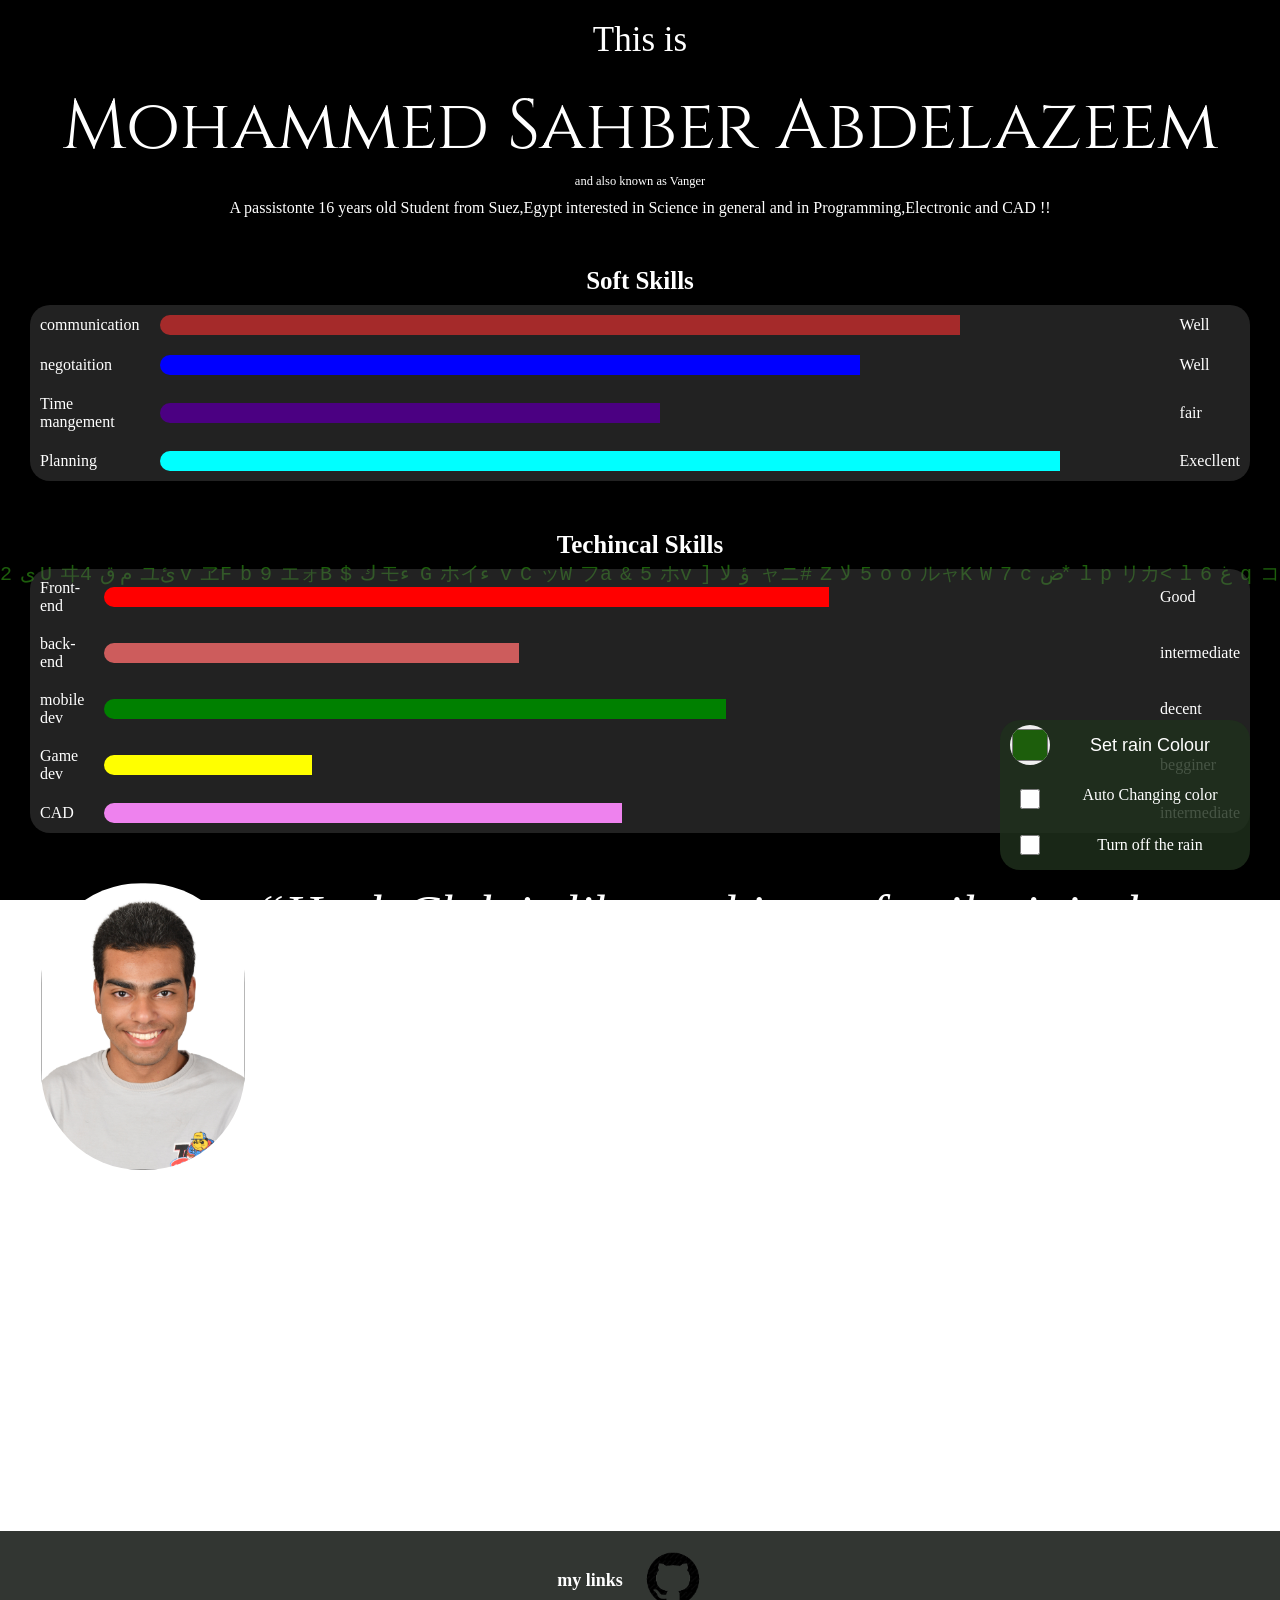
==== commit 4debc98d: "added padding to fix a layout problem" ====
--- a/index.html
+++ b/index.html
@@ -320,6 +320,7 @@
       style="
         text-decoration: none;
         width: fit-content;
+        padding: 50px;
         display: inline;
         display: flex;
         justify-content: center;
